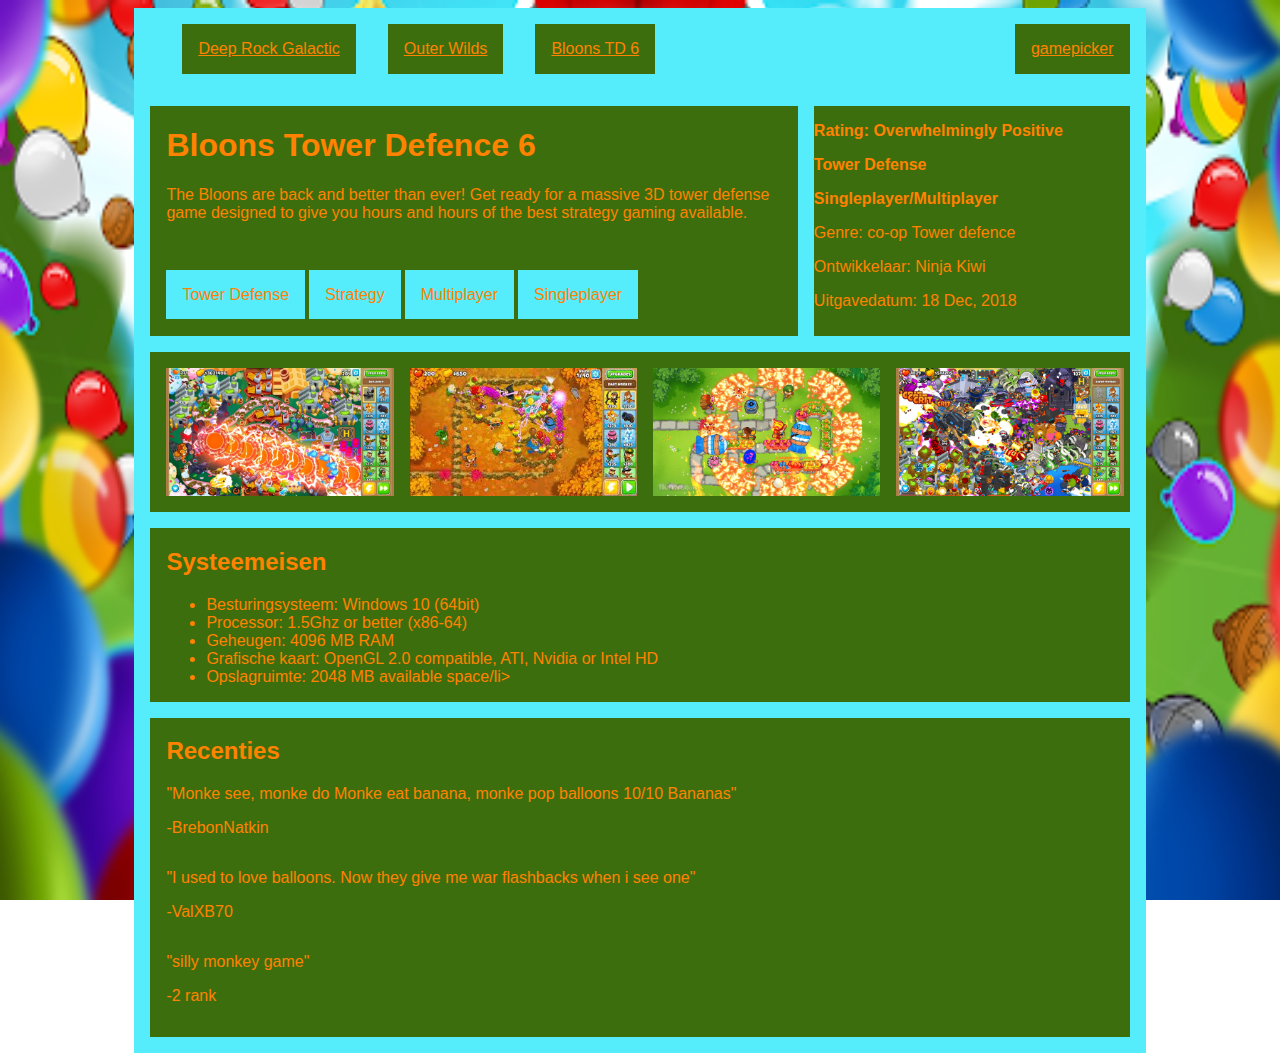
==== btd6.html @ ae57a76b "finished the final game" ====
<!DOCTYPE html>
<html>

<head>
    <title>Gimma</title>
    <meta charset="UTF-8">
    <link rel="stylesheet" href="style.css">
    <style>
    body{
        background-image: url('btd6 screenshots/btd6\ bg.png');
    }
    p, a, h1, h2, li{
     color: #FF8200;
     }
     header, main, .tag{
        background-color: #55ECFB;
     }
     .headergame, .title, .information, .images, .requirements, .revieuws{
        background-color: #3D6E0E;
     }
     </style>
</head>

<body>
    <div id="maindiv">
        <header>
            <div>
                <a class="headergame" id="headergame1" href="deeprock.html">Deep Rock Galactic</a>
                <a class="headergame" id="headergame2" href="Outerwilds.html">Outer Wilds</a>
                <a class="headergame" id="headergame3" href="btd6.html">Bloons TD 6</a>
            </div>
            <a class="headergame" id="headergamepicker" href="#">gamepicker</a>
        </header>
        <main>
            <div class="gameinfo">
                <section class="title">
                        <h1>Bloons Tower Defence 6</h1>
                        <p> The Bloons are back and better than ever! 
                            Get ready for a massive 3D tower defense game designed to give you hours and hours of the best strategy gaming available.</p>
                        <div id="tags">
                            <a class="tag" id="label1">Tower Defense</a>
                            <a class="tag" id="label2">Strategy</a>
                            <a class="tag" id="label3">Multiplayer</a>
                            <a class="tag" id="label3">Singleplayer</a>
                </section>

                <section class="information">
                    <div id="tophalfinfo">
                        <p><strong>Rating: Overwhelmingly Positive</strong></p>
                        <p><strong>Tower Defense</strong></p>
                        <p><strong>Singleplayer/Multiplayer</strong></p>
                    </div>
                    <div id="bottomhalfinfo">
                        <p>Genre: co-op Tower defence</p>
                        <p>Ontwikkelaar: Ninja Kiwi</p>
                        <p>Uitgavedatum: 18 Dec, 2018</p>
                    </div>
                </section>
            </div>
            <section class="images">
                <img src="btd6 screenshots/btd6 1.webp" alt="">
                <img src="btd6 screenshots/btd6 2.jfif" alt="">
                <img src="btd6 screenshots/btd6 3.png" alt="">
                <img src="btd6 screenshots/btd6 4.webp" alt="">
            </section>
            <section class="requirements">
                <h2>Systeemeisen</h2>
                <ul>
                    <li>Besturingsysteem: Windows 10 (64bit)</li>
                    <li>Processor: 1.5Ghz or better (x86-64)</li>
                    <li>Geheugen: 4096 MB RAM</li>
                    <li>Grafische kaart: OpenGL 2.0 compatible, ATI, Nvidia or Intel HD</li>
                    <li>Opslagruimte: 2048 MB available space/li>
                </ul>
            </section>
            <footer class="revieuws">
                <h2>Recenties</h2>
                <div>
                    <p>"Monke see, monke do
                        Monke eat banana, monke pop balloons
                        
                        10/10 Bananas"</p>
                    <p>-BrebonNatkin</p>
                </div>
                <div>
                <p>"I used to love balloons. Now they give me war flashbacks when i see one"</p>
                    <p>-ValXB70</p>
                </div>
                <div>
                <p>"silly monkey game"</p>
                <p>-2 rank</p>
                </div>
            </footer>
        </main>
    </div>
</body>

</html>
---- style.css ----
body{
    background-size: 100% 100%; 
    background-attachment: fixed;
    display: flex;
    flex-direction: column;
}
p, a, h1, h2, li{
    font-family: sans-serif;
}
#maindiv{
    margin: 0 auto;
    width: 80%;
}
header{
    padding: 1em;
    display: flex;
    flex-direction: row;
    justify-content: space-between;

}
header > div{
    margin-left: 2em;
    display: flex;
    column-gap: 2em;
}
.headergame{
    padding: 1em;
}
main{
    display: flex;
    flex-direction: column;
    padding: 1em;
    row-gap: 1em;
}
.gameinfo{
    display: flex;
    column-gap: 1em;
}
#tags{
    margin-top: 4em;
    margin-bottom: 2em;
}
.tag{
    padding: 1em;
}
.title{
    padding-left: 1em;
    flex: 2;
}
.information{
    flex: 1;
}
.images{
    display: flex;
    justify-content: space-evenly;
    column-gap: 1em;
    padding: 1em;
}
.images > img{
    width: 24%;
}
.requirements{
    padding-left: 1em;
}
footer{
    padding-left: 1em;
}
footer > div{
    margin-bottom: 2em;
}
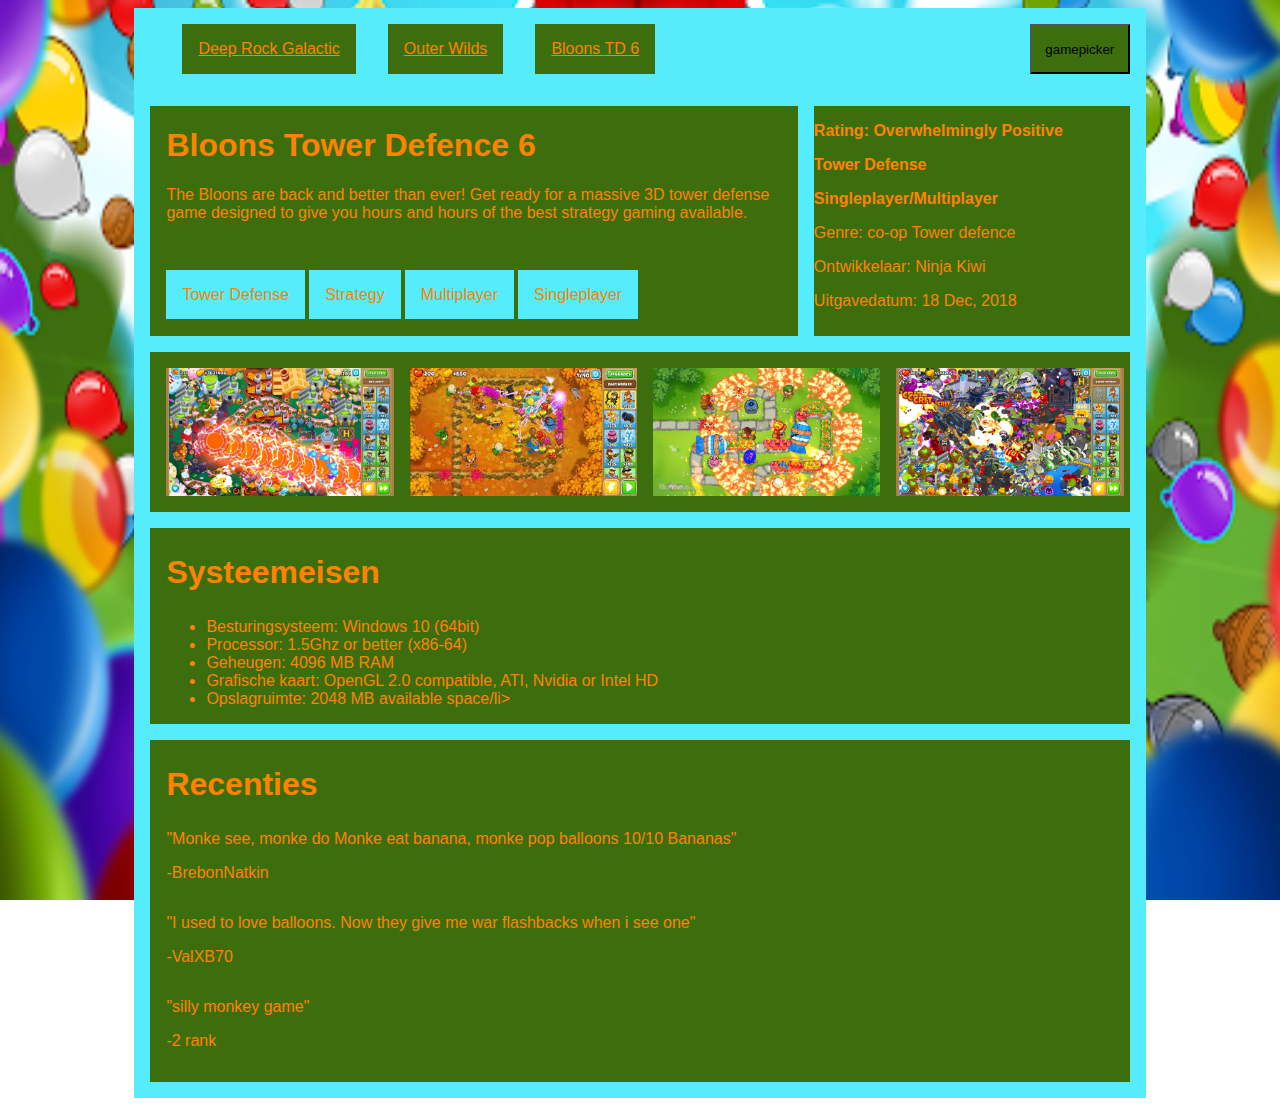
==== commit 7eae97b7: "made final changes" ====
--- a/btd6.html
+++ b/btd6.html
@@ -1,5 +1,5 @@
 <!DOCTYPE html>
-<html>
+<html lang="en">
 
 <head>
     <title>Gimma</title>
@@ -7,7 +7,7 @@
     <link rel="stylesheet" href="style.css">
     <style>
     body{
-        background-image: url('btd6 screenshots/btd6\ bg.png');
+        background-image: url('btd6_screenshots/btd6_bg.png');
     }
     p, a, h1, h2, li{
      color: #FF8200;
@@ -24,12 +24,12 @@
 <body>
     <div id="maindiv">
         <header>
-            <div>
+            <nav>
                 <a class="headergame" id="headergame1" href="deeprock.html">Deep Rock Galactic</a>
                 <a class="headergame" id="headergame2" href="Outerwilds.html">Outer Wilds</a>
                 <a class="headergame" id="headergame3" href="btd6.html">Bloons TD 6</a>
-            </div>
-            <a class="headergame" id="headergamepicker" href="#">gamepicker</a>
+            </nav>
+            <button class="headergame" id="headergamepicker" href="#">gamepicker</button>
         </header>
         <main>
             <div class="gameinfo">
@@ -38,13 +38,13 @@
                         <p> The Bloons are back and better than ever! 
                             Get ready for a massive 3D tower defense game designed to give you hours and hours of the best strategy gaming available.</p>
                         <div id="tags">
-                            <a class="tag" id="label1">Tower Defense</a>
-                            <a class="tag" id="label2">Strategy</a>
-                            <a class="tag" id="label3">Multiplayer</a>
-                            <a class="tag" id="label3">Singleplayer</a>
+                            <a class="tag">Tower Defense</a>
+                            <a class="tag">Strategy</a>
+                            <a class="tag">Multiplayer</a>
+                            <a class="tag">Singleplayer</a>
+                        </div>
                 </section>
-
-                <section class="information">
+                <div class="information">
                     <div id="tophalfinfo">
                         <p><strong>Rating: Overwhelmingly Positive</strong></p>
                         <p><strong>Tower Defense</strong></p>
@@ -55,15 +55,15 @@
                         <p>Ontwikkelaar: Ninja Kiwi</p>
                         <p>Uitgavedatum: 18 Dec, 2018</p>
                     </div>
-                </section>
+                </div>
             </div>
-            <section class="images">
-                <img src="btd6 screenshots/btd6 1.webp" alt="">
-                <img src="btd6 screenshots/btd6 2.jfif" alt="">
-                <img src="btd6 screenshots/btd6 3.png" alt="">
-                <img src="btd6 screenshots/btd6 4.webp" alt="">
-            </section>
-            <section class="requirements">
+            <div class="images">
+                <img src="btd6_screenshots/btd61.webp" alt="">
+                <img src="btd6_screenshots/btd62.jfif" alt="">
+                <img src="btd6_screenshots/btd63.png" alt="">
+                <img src="btd6_screenshots/btd64.webp" alt="">
+            </div>
+            <div class="requirements">
                 <h2>Systeemeisen</h2>
                 <ul>
                     <li>Besturingsysteem: Windows 10 (64bit)</li>
@@ -72,7 +72,7 @@
                     <li>Grafische kaart: OpenGL 2.0 compatible, ATI, Nvidia or Intel HD</li>
                     <li>Opslagruimte: 2048 MB available space/li>
                 </ul>
-            </section>
+            </div>
             <footer class="revieuws">
                 <h2>Recenties</h2>
                 <div>
--- a/style.css
+++ b/style.css
@@ -4,7 +4,10 @@
     display: flex;
     flex-direction: column;
 }
-p, a, h1, h2, li{
+h1, h2{
+    font-size: 32px;
+}
+p, a, h1, h2, li, button{
     font-family: sans-serif;
 }
 #maindiv{
@@ -18,7 +21,7 @@
     justify-content: space-between;
 
 }
-header > div{
+header > nav{
     margin-left: 2em;
     display: flex;
     column-gap: 2em;
